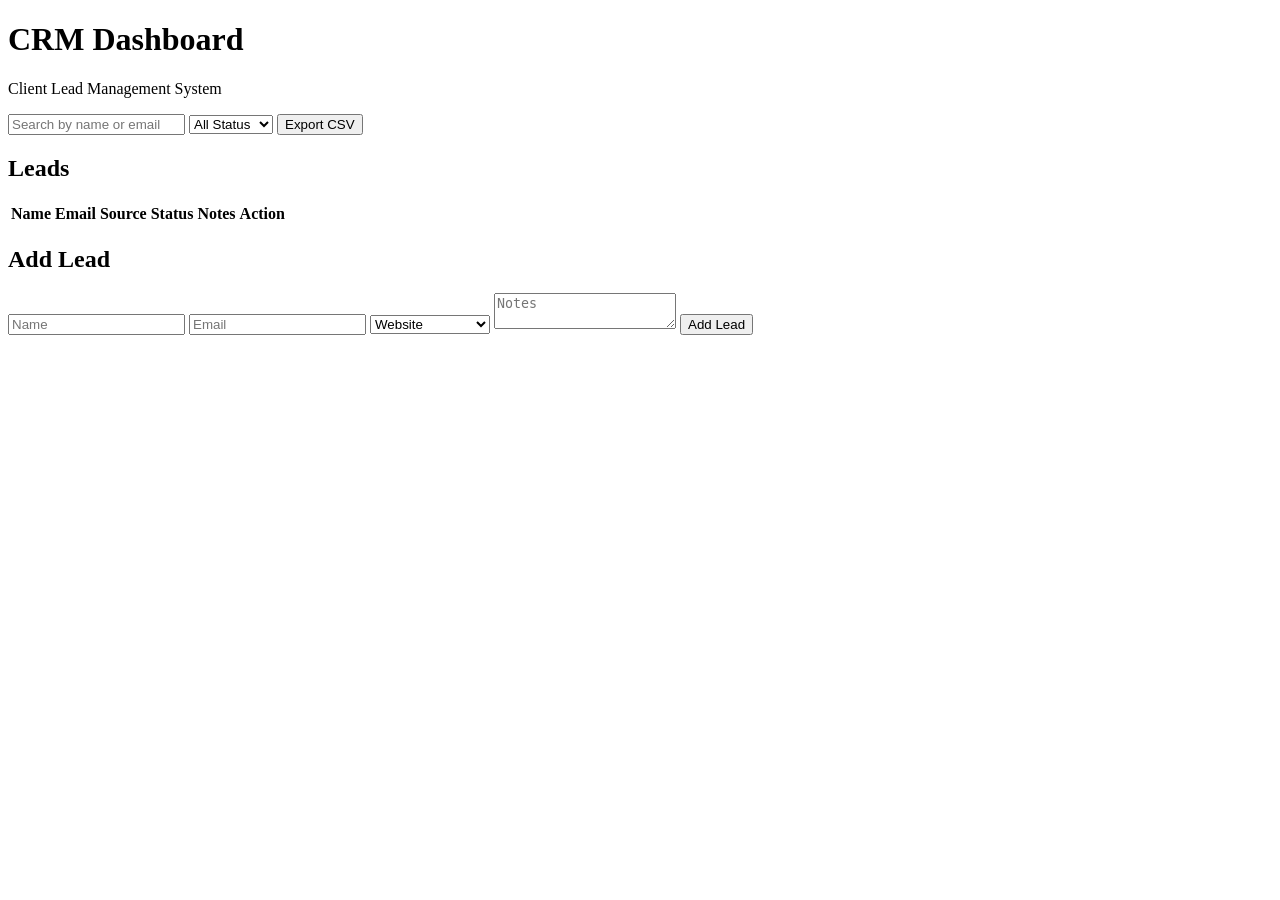
==== crm.html @ f4df6dd4 "Add CRM Dashboard HTML structure" ====
<!DOCTYPE html>
<html lang="en">
<head>
  <meta charset="UTF-8">
  <title>CRM Dashboard</title>
  <link rel="stylesheet" href="style.css">
</head>
<body>
  <!-- Header Section -->
  <header class="header">
    <h1>CRM Dashboard</h1>
    <p>Client Lead Management System</p>
  </header>

  <div class="container">
    
    <div class="search-section">
      <input type="text" id="searchInput" placeholder="Search by name or email">
      <select id="statusFilter">
        <option value="">All Status</option>
        <option value="New">New</option>
        <option value="Contacted">Contacted</option>
        <option value="Converted">Converted</option>
      </select>
      <button id="exportBtn">Export CSV</button>
    </div>

    <!-- Leads Table -->
    <div class="table-section">
      <h2>Leads</h2>
      <table id="leadsTable">
        <thead>
          <tr>
            <th>Name</th><th>Email</th><th>Source</th><th>Status</th><th>Notes</th><th>Action</th>
          </tr>
        </thead>
        <tbody></tbody>
      </table>
    </div>

    <!-- Add Lead Form -->
    <div class="form-section">
      <h2>Add Lead</h2>
      <form id="leadForm">
        <input type="text" id="name" placeholder="Name" required>
        <input type="email" id="email" placeholder="Email" required>
        <select id="source" required>
          <option value="Website">Website</option>
          <option value="Referral">Referral</option>
          <option value="LinkedIn">LinkedIn</option>
          <option value="Facebook">Facebook</option>
          <option value="Email Campaign">Email Campaign</option>
          <option value="Phone Call">Phone Call</option>
          <option value="Instagram Ads">Instagram Ads</option>
        </select>
        <textarea id="notes" placeholder="Notes"></textarea>
        <button type="submit">Add Lead</button>
      </form>
    </div>
  </div>

  <script>
    const form = document.getElementById('leadForm');
    const tableBody = document.querySelector('#leadsTable tbody');
    const searchInput = document.getElementById('searchInput');
    const statusFilter = document.getElementById('statusFilter');
    const exportBtn = document.getElementById('exportBtn');
    let allLeads = [];

    form.addEventListener('submit', async (e) => {
      e.preventDefault();
      const lead = {
        name: document.getElementById('name').value,
        email: document.getElementById('email').value,
        source: document.getElementById('source').value,
        notes: document.getElementById('notes').value
      };
      await fetch('http://localhost:5000/api/leads', {
        method: 'POST',
        headers: { 'Content-Type': 'application/json' },
        body: JSON.stringify(lead)
      });
      form.reset();
      loadLeads();
    });

    async function loadLeads() {
      const res = await fetch('http://localhost:5000/api/leads');
      allLeads = await res.json();
      renderLeads(allLeads);
    }

    function renderLeads(leads) {
      tableBody.innerHTML = '';
      leads.forEach(l => {
        const row = document.createElement('tr');
        row.innerHTML = `
          <td>${l.name}</td>
          <td>${l.email}</td>
          <td>${l.source}</td>
          <td>
            <select onchange="updateStatus(${l.id}, this.value)">
              <option ${l.status==='New'?'selected':''}>New</option>
              <option ${l.status==='Contacted'?'selected':''}>Contacted</option>
              <option ${l.status==='Converted'?'selected':''}>Converted</option>
            </select>
          </td>
          <td>${l.notes || ''}</td>
          <td><button onclick="deleteLead(${l.id})">Delete</button></td>
        `;
        tableBody.appendChild(row);
      });
    }

    async function updateStatus(id, status) {
      await fetch(`http://localhost:5000/api/leads/${id}`, {
        method: 'PUT',
        headers: { 'Content-Type': 'application/json' },
        body: JSON.stringify({ status })
      });
      loadLeads();
    }

    async function deleteLead(id) {
      await fetch(`http://localhost:5000/api/leads/${id}`, { method: 'DELETE' });
      loadLeads();
    }

    
    searchInput.addEventListener('input', applyFilters);
    statusFilter.addEventListener('change', applyFilters);

    function applyFilters() {
      const keyword = searchInput.value.toLowerCase();
      const statusVal = statusFilter.value;
      const filtered = allLeads.filter(l =>
        (l.name.toLowerCase().includes(keyword) || l.email.toLowerCase().includes(keyword)) &&
        (statusVal === '' || l.status === statusVal)
      );
      renderLeads(filtered);
    }

   
    exportBtn.addEventListener('click', () => {
      let csv = "Name,Email,Source,Status,Notes\n";
      allLeads.forEach(l => {
        csv += `${l.name},${l.email},${l.source},${l.status},${l.notes || ''}\n`;
      });
      const blob = new Blob([csv], { type: 'text/csv' });
      const url = URL.createObjectURL(blob);
      const a = document.createElement('a');
      a.href = url;
      a.download = "leads.csv";
      a.click();
      URL.revokeObjectURL(url);
    });

    loadLeads();
  </script>
</body>
</html>
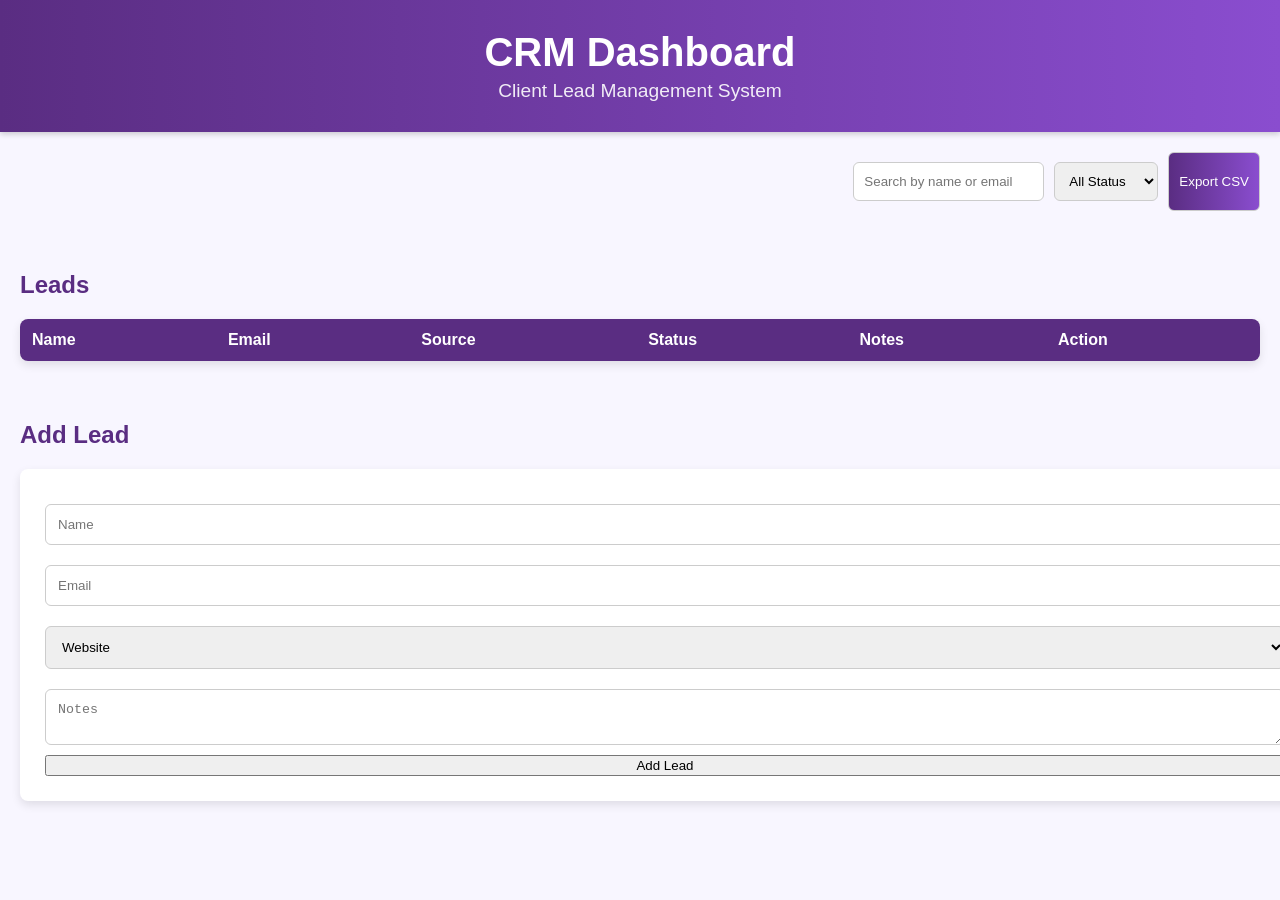
==== commit 48762db4: "Update crm.html" ====
--- a/crm.html
+++ b/crm.html
@@ -13,7 +13,7 @@
   </header>
 
   <div class="container">
-    
+    <!-- Search + Filter + Export -->
     <div class="search-section">
       <input type="text" id="searchInput" placeholder="Search by name or email">
       <select id="statusFilter">
@@ -51,7 +51,6 @@
           <option value="Facebook">Facebook</option>
           <option value="Email Campaign">Email Campaign</option>
           <option value="Phone Call">Phone Call</option>
-          <option value="Instagram Ads">Instagram Ads</option>
         </select>
         <textarea id="notes" placeholder="Notes"></textarea>
         <button type="submit">Add Lead</button>
@@ -126,7 +125,7 @@
       loadLeads();
     }
 
-    
+    // Search + Filter
     searchInput.addEventListener('input', applyFilters);
     statusFilter.addEventListener('change', applyFilters);
 
@@ -140,7 +139,7 @@
       renderLeads(filtered);
     }
 
-   
+    //  Export to CSV
     exportBtn.addEventListener('click', () => {
       let csv = "Name,Email,Source,Status,Notes\n";
       allLeads.forEach(l => {
--- a/style.css
+++ b/style.css
@@ -0,0 +1,120 @@
+body {
+  font-family: Arial, sans-serif;
+  background: #f8f6ff;
+  color: #333;
+  margin: 0;
+}
+
+
+.header {
+  text-align: center;
+  background: linear-gradient(90deg, #5a2d82, #8a4dcf);
+  color: white;
+  padding: 30px 0;
+  box-shadow: 0 2px 6px rgba(0,0,0,0.2);
+}
+
+.header h1 {
+  margin: 0;
+  font-size: 2.5em;
+}
+
+.header p {
+  margin: 5px 0 0;
+  font-size: 1.2em;
+  opacity: 0.9;
+}
+
+.container {
+  display: flex;
+  flex-direction: column;
+  gap: 40px;
+  padding: 20px;
+}
+
+
+.search-section {
+  display: flex;
+  justify-content: flex-end;
+  gap: 10px;
+}
+
+#searchInput, #statusFilter, #exportBtn {
+  padding: 10px;
+  border: 1px solid #ccc;
+  border-radius: 6px;
+}
+
+#exportBtn {
+  background: linear-gradient(90deg, #5a2d82, #8a4dcf);
+  color: white;
+  cursor: pointer;
+  transition: 0.3s;
+}
+
+#exportBtn:hover {
+  background: #3e1d5a;
+  transform: scale(1.05);
+}
+
+h2 {
+  color: #5a2d82;
+}
+
+/* Table box design */
+.table-section, .form-section {
+  width: 100%;
+}
+
+table {
+  border-collapse: collapse;
+  width: 100%;
+  background: #fff;
+  border-radius: 8px;
+  overflow: hidden;
+  box-shadow: 0 4px 10px rgba(0,0,0,0.1);
+}
+
+th, td {
+  border: none;
+  padding: 12px;
+}
+
+th {
+  background: #5a2d82;
+  color: #fff;
+  text-align: left;
+}
+
+tr:nth-child(even) {
+  background: #f3eafc;
+}
+
+tr:hover {
+  background: #e6dbf5;
+}
+
+/* Form box design */
+form {
+  display: flex;
+  flex-direction: column;
+  width: 100%;
+  background: #fff;
+  padding: 25px;
+  border-radius: 8px;
+  box-shadow: 0 4px 10px rgba(0,0,0,0.1);
+}
+
+input, select, textarea {
+  margin: 10px 0;
+  padding: 12px;
+  border: 1px solid #ccc;
+  border-radius: 6px;
+  transition: 0.3s;
+}
+
+input:focus, select:focus, textarea:focus {
+  border-color: #5a2d82;
+  box-shadow: 0 0 6px rgba(90,45,130,0.4);
+  outline: none;
+}
